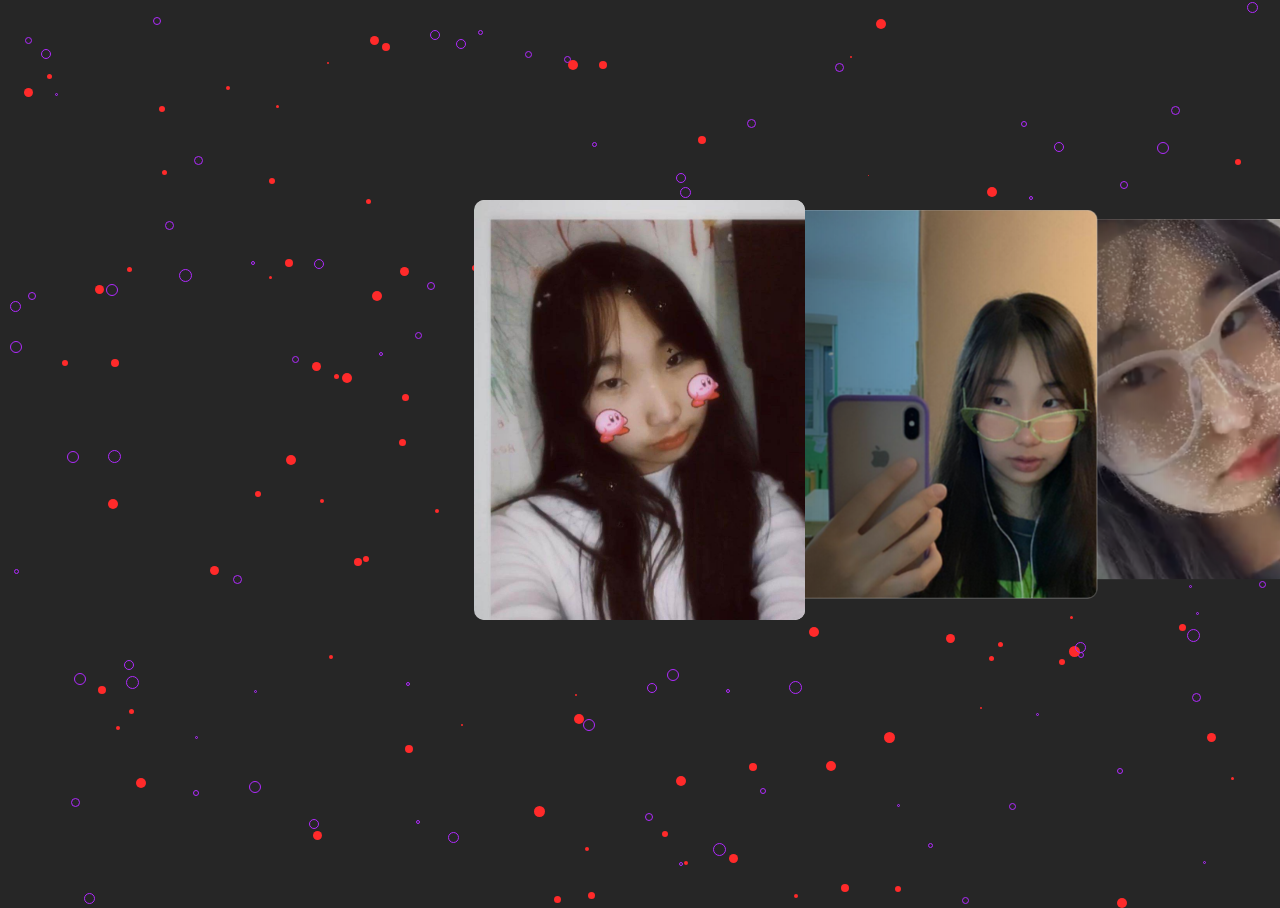
==== slide-video.html @ 9c29641c "end" ====
<!doctype html>
<html>

<head>
  <title>Happy Birthday</title>
  <link
	rel="icon"
	href="./assets/title-logo.png"
	type="image/png"
	sizes="50x50"/>
  <link>
  <meta name="viewport" content="width=device-width, initial-scale=1, minimum-scale=1, maximum-scale=1">


  <link rel="stylesheet" type="text/css" href="swiper.min.css">


  <link rel="stylesheet" type="text/css" href="slide-video.css">


  <section>
    <div class="swiper-container">
      <div class="swiper-wrapper">

        <div class="swiper-slide">
          <div class="imgbox">

            <img src="./assets/img3.jpg" alt="">

          </div>
        </div>
        <div class="swiper-slide">
          <div class="imgbox">

            <img src="./assets/img4.jpg" alt="">

          </div>
        </div>

        
        <div class="swiper-slide">
          <div class="videobox">

            <video autoplay="" muted="" loop="" id="" class="video" controls="">

              <source src="./assets/vid8.mp4" type="video/mp4">

            </video>

          </div>
        </div>

        <div class="swiper-slide">
          <div class="imgbox">

            <img src="./assets/img5.jpg" alt="">

          </div>
        </div>

        <div class="swiper-slide">
          <div class="imgbox">

            <img src="./assets/img6.jpg" alt="">

          </div>
        </div>


        <div class="swiper-slide">
          <div class="videobox">

            <video autoplay="" muted="" loop="" id="" class="video" controls="">

              <source src="./assets/vid4.mp4" type="video/mp4">

            </video>

          </div>
        </div>

        <div class="swiper-slide">
          <div class="imgbox">

            <img src="./assets/img7.jpg" alt="">

          </div>
        </div>


        <div class="swiper-slide">
          <div class="imgbox">

            <img src="./assets/img8.jpg" alt="">

          </div>
        </div>

        <div class="swiper-slide">
          <div class="imgbox">

            <img src="./assets/img9.jpg" alt="">

          </div>
        </div>

        <div class="swiper-slide">
          <div class="imgbox">

            <img src="./assets/img10.jpg" alt="">

          </div>
        </div>

        <div class="swiper-slide">
          <div class="imgbox">

            <img src="./assets/img11.jpg" alt="">

          </div>
        </div>

        <div class="swiper-slide">
          <div class="imgbox">

            <img src="./assets/img12.jpg" alt="">

          </div>
        </div>

        <div class="swiper-slide">
          <div class="videobox">

            <video autoplay="" muted="" loop="" id="" class="video" controls="">

              <source src="./assets/vid5.mp4" type="video/mp4">

            </video>

          </div>
        </div>

        <div class="swiper-slide">
          <div class="imgbox">

            <img src="./assets/img13.jpg" alt="">

          </div>
        </div>

        <div class="swiper-slide">
          <div class="imgbox">

            <img src="./assets/img14.jpg" alt="">

          </div>
        </div>

        <div class="swiper-slide">
          <div class="imgbox">

            <img src="./assets/img25.jpg" alt="">

          </div>
        </div>

        
        <div class="swiper-slide">
          <div class="videobox">

            <video autoplay="" muted="" loop="" id="" class="video" controls="">

              <source src="./assets/vid9.mp4" type="video/mp4">

            </video>

          </div>
        </div>

        <div class="swiper-slide">
          <div class="imgbox">

            <img src="./assets/img16.jpg" alt="">

          </div>
        </div>

        <div class="swiper-slide">
          <div class="imgbox">

            <img src="./assets/img17.jpg" alt="">

          </div>
        </div>

        <div class="swiper-slide">
          <div class="videobox">

            <video autoplay="" muted="" loop="" id="" class="video" controls="">

              <source src="./assets/vid6.mp4" type="video/mp4">

            </video>

          </div>
        </div>

        <div class="swiper-slide">
          <div class="imgbox">

            <img src="./assets/img18.jpg" alt="">

          </div>
        </div>

        <div class="swiper-slide">
          <div class="imgbox">

            <img src="./assets/img19.jpg" alt="">

          </div>
        </div>

        <div class="swiper-slide">
          <div class="imgbox">

            <img src="./assets/img20.jpg" alt="">

          </div>
        </div>

        <div class="swiper-slide">
          <div class="videobox">

            <video autoplay="" muted="" loop="" id="" class="video" controls="">

              <source src="./assets/vid7.mp4" type="video/mp4">

            </video>

          </div>
        </div>

        <div class="swiper-slide">
          <div class="imgbox">

            <img src="./assets/img21.jpg" alt="">

          </div>
        </div>

        <div class="swiper-slide">
          <div class="imgbox">

            <img src="./assets/img22.jpg" alt="">

          </div>
        </div>
        
        <div class="swiper-slide">
          <div class="imgbox">

            <img src="./assets/img23.jpg" alt="">

          </div>
        </div>

        <div class="swiper-slide">
          <div class="imgbox">

            <img src="./assets/img24.jpg" alt="">

          </div>
        </div>


      </div>
    </div>
  </section>

  <script type="text/javascript" src="swiper.min.js"></script>

  <script>

    var swiper = new Swiper(".swiper-container", {
      effect: 'coverflow',
      grabCursor: true,
      centeredSlides: true,
      slidesPerView: 'auto',
      coverflowEffect: {
        rotate: 0,
        stretch: 0,
        depth: 100,
        modifier: 1,
        slideShadows: true,
      },
      pagination: {
        el: '.swiper-pagination',
      },
    });

    function bubbles() {
            var count = 200;
            var section = document.querySelector('section');
            var i = 0;
            while (i < count) {
                var bubble = document.createElement('i');
                var x = Math.floor(Math.random() * window.innerWidth);
                var y = Math.floor(Math.random() * window.innerHeight);

                var size = Math.random() * 10;
                bubble.style.left = x + 'px';
                bubble.style.top = y + 'px';
                bubble.style.width = 1 + size + 'px';
                bubble.style.height = 1 + size + 'px';

                bubble.style.animationDuration = 5+size+'s';
                bubble.style.animationDelay = - size+'s';

                section.appendChild(bubble);
                i++
            }
        }
        bubbles()

  </script>


</head>

<body>

























  <script type="text/javascript" src="swiper.min.js"></script>
  <!-- Initialize Swiper -->
  <script>
    var swiper = new Swiper('.swiper-container', {
      effect: 'coverflow',
      grabCursor: true,
      centeredSlides: true,
      slidesPerView: 'auto',
      coverflowEffect: {
        rotate: 0,
        stretch: 0,
        depth: 100,
        modifier: 1,
        slideShadows: true,
      },
      pagination: {
        el: '.swiper-pagination',
      },
    });
  </script>
  </div>





</body>





</html>
---- slide-video.css ----
body{
    margin: 0;
    padding: 0;
    color: #000;
    background: #262626;
 }


 .swiper-container{
    width: 100%;
    padding-top: 200px;
    padding-bottom: 50px;
 }

 .swiper-slide{
    box-sizing: border-box;
    padding: 20px;
    margin: 0;
    padding: 0;
    background-position: center;
    background-size: cover;
    width: 330px;
    height: 420px;
    background-color: #e9e9e9;
    border-radius: 10px;
 }

 .swiper-slide .videobox{
    height: 420px;
    overflow: hidden;
    margin-left: -1px;
    border-radius: 10px;
 }


 .swiper-slide .imgbox{
    /* width: 101%; */
    height: 420px;
    overflow: hidden;
    margin-left: -1px;
    border-radius: 10px;
 }

 .imgbox img{
    width: 420px;
    margin-left: -30px;
    cursor: pointer;
    object-fit: cover;
 }

 .video{
    width: 380px;
    height: cover;
    margin-left: -30px;
    cursor: pointer;
 }

 section i {
   position: absolute;
   background: #ff2a2a;
   border-radius: 100%;
   animation: animate linear infinite;
}

section i:nth-child(even) {
   background: transparent;
   border: 1px solid #b12aff;
}


@keyframes animate {
   0% {
       transform: translateY(0);
       opacity: 0;
   }

   10% {
       opacity: 1;
   }

   90% {
       opacity: 1;
   }

   100% {
       transform: translateY(-2000%);
       opacity: 0;
   }
}
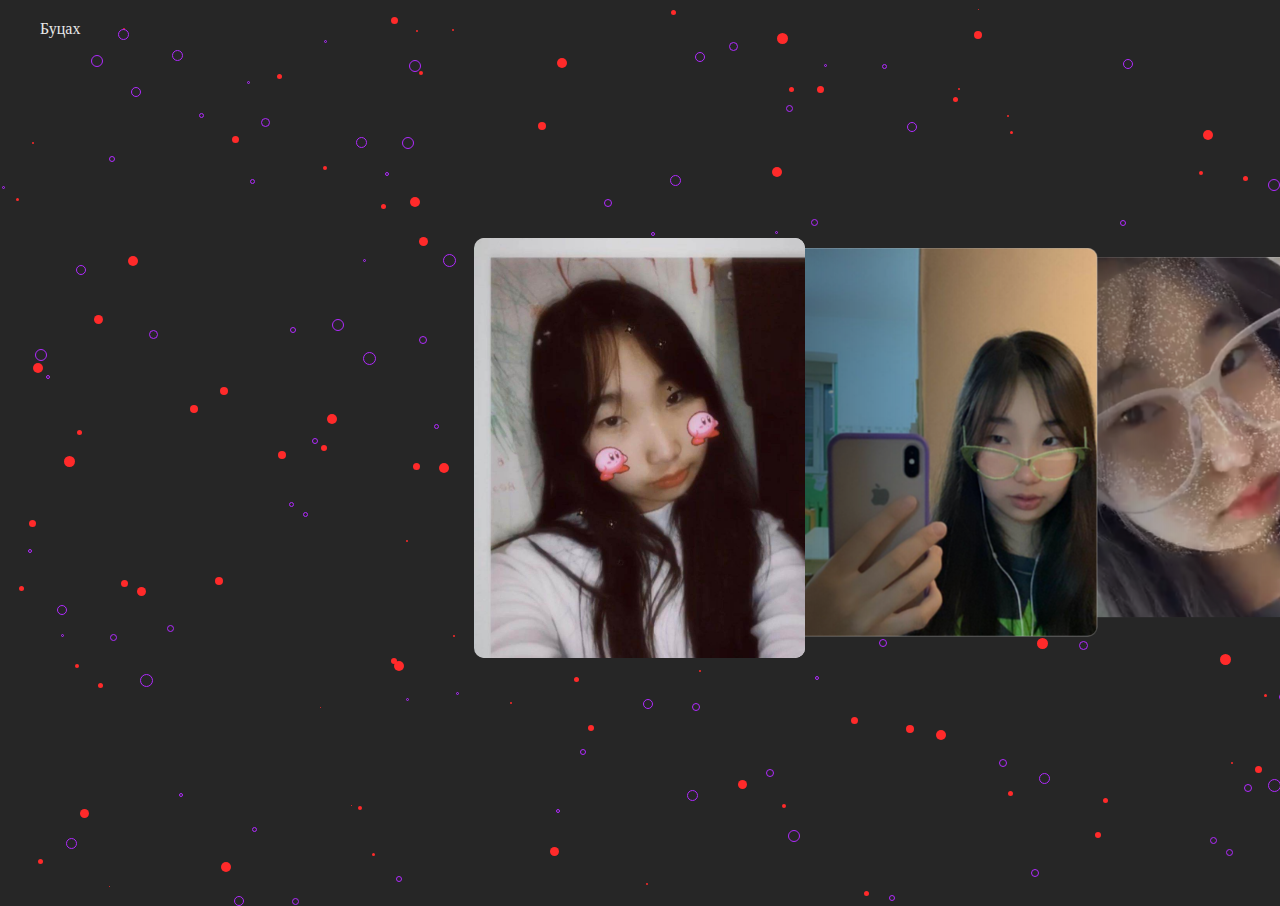
==== commit 7b27d61a: "end" ====
--- a/slide-video.html
+++ b/slide-video.html
@@ -3,11 +3,7 @@
 
 <head>
   <title>Happy Birthday</title>
-  <link
-	rel="icon"
-	href="./assets/title-logo.png"
-	type="image/png"
-	sizes="50x50"/>
+  <link rel="icon" href="./assets/title-logo.png" type="image/png" sizes="50x50" />
   <link>
   <meta name="viewport" content="width=device-width, initial-scale=1, minimum-scale=1, maximum-scale=1">
 
@@ -17,342 +13,325 @@
 
   <link rel="stylesheet" type="text/css" href="slide-video.css">
 
-
-  <section>
-    <div class="swiper-container">
-      <div class="swiper-wrapper">
-
-        <div class="swiper-slide">
-          <div class="imgbox">
-
-            <img src="./assets/img3.jpg" alt="">
-
-          </div>
-        </div>
-        <div class="swiper-slide">
-          <div class="imgbox">
-
-            <img src="./assets/img4.jpg" alt="">
-
-          </div>
-        </div>
-
-        
-        <div class="swiper-slide">
-          <div class="videobox">
-
-            <video autoplay="" muted="" loop="" id="" class="video" controls="">
-
-              <source src="./assets/vid8.mp4" type="video/mp4">
-
-            </video>
-
-          </div>
-        </div>
-
-        <div class="swiper-slide">
-          <div class="imgbox">
-
-            <img src="./assets/img5.jpg" alt="">
-
-          </div>
-        </div>
-
-        <div class="swiper-slide">
-          <div class="imgbox">
-
-            <img src="./assets/img6.jpg" alt="">
-
-          </div>
-        </div>
-
-
-        <div class="swiper-slide">
-          <div class="videobox">
-
-            <video autoplay="" muted="" loop="" id="" class="video" controls="">
-
-              <source src="./assets/vid4.mp4" type="video/mp4">
-
-            </video>
-
-          </div>
-        </div>
-
-        <div class="swiper-slide">
-          <div class="imgbox">
-
-            <img src="./assets/img7.jpg" alt="">
-
-          </div>
-        </div>
-
-
-        <div class="swiper-slide">
-          <div class="imgbox">
-
-            <img src="./assets/img8.jpg" alt="">
-
-          </div>
-        </div>
-
-        <div class="swiper-slide">
-          <div class="imgbox">
-
-            <img src="./assets/img9.jpg" alt="">
-
-          </div>
-        </div>
-
-        <div class="swiper-slide">
-          <div class="imgbox">
-
-            <img src="./assets/img10.jpg" alt="">
-
-          </div>
-        </div>
-
-        <div class="swiper-slide">
-          <div class="imgbox">
-
-            <img src="./assets/img11.jpg" alt="">
-
-          </div>
-        </div>
-
-        <div class="swiper-slide">
-          <div class="imgbox">
-
-            <img src="./assets/img12.jpg" alt="">
-
-          </div>
-        </div>
-
-        <div class="swiper-slide">
-          <div class="videobox">
-
-            <video autoplay="" muted="" loop="" id="" class="video" controls="">
-
-              <source src="./assets/vid5.mp4" type="video/mp4">
-
-            </video>
-
-          </div>
-        </div>
-
-        <div class="swiper-slide">
-          <div class="imgbox">
-
-            <img src="./assets/img13.jpg" alt="">
-
-          </div>
-        </div>
-
-        <div class="swiper-slide">
-          <div class="imgbox">
-
-            <img src="./assets/img14.jpg" alt="">
-
-          </div>
-        </div>
-
-        <div class="swiper-slide">
-          <div class="imgbox">
-
-            <img src="./assets/img25.jpg" alt="">
-
-          </div>
-        </div>
-
-        
-        <div class="swiper-slide">
-          <div class="videobox">
-
-            <video autoplay="" muted="" loop="" id="" class="video" controls="">
-
-              <source src="./assets/vid9.mp4" type="video/mp4">
-
-            </video>
-
-          </div>
-        </div>
-
-        <div class="swiper-slide">
-          <div class="imgbox">
-
-            <img src="./assets/img16.jpg" alt="">
-
-          </div>
-        </div>
-
-        <div class="swiper-slide">
-          <div class="imgbox">
-
-            <img src="./assets/img17.jpg" alt="">
-
-          </div>
-        </div>
-
-        <div class="swiper-slide">
-          <div class="videobox">
-
-            <video autoplay="" muted="" loop="" id="" class="video" controls="">
-
-              <source src="./assets/vid6.mp4" type="video/mp4">
-
-            </video>
-
-          </div>
-        </div>
-
-        <div class="swiper-slide">
-          <div class="imgbox">
-
-            <img src="./assets/img18.jpg" alt="">
-
-          </div>
-        </div>
-
-        <div class="swiper-slide">
-          <div class="imgbox">
-
-            <img src="./assets/img19.jpg" alt="">
-
-          </div>
-        </div>
-
-        <div class="swiper-slide">
-          <div class="imgbox">
-
-            <img src="./assets/img20.jpg" alt="">
-
-          </div>
-        </div>
-
-        <div class="swiper-slide">
-          <div class="videobox">
-
-            <video autoplay="" muted="" loop="" id="" class="video" controls="">
-
-              <source src="./assets/vid7.mp4" type="video/mp4">
-
-            </video>
-
-          </div>
-        </div>
-
-        <div class="swiper-slide">
-          <div class="imgbox">
-
-            <img src="./assets/img21.jpg" alt="">
-
-          </div>
-        </div>
-
-        <div class="swiper-slide">
-          <div class="imgbox">
-
-            <img src="./assets/img22.jpg" alt="">
-
-          </div>
-        </div>
-        
-        <div class="swiper-slide">
-          <div class="imgbox">
-
-            <img src="./assets/img23.jpg" alt="">
-
-          </div>
-        </div>
-
-        <div class="swiper-slide">
-          <div class="imgbox">
-
-            <img src="./assets/img24.jpg" alt="">
-
-          </div>
-        </div>
-
-
-      </div>
+</head>
+<body>
+
+ 
+
+
+<div class="back-btn">
+  <a href="./index.html">
+    Буцах
+  </a>
+</div>
+
+<section>
+
+  <div class="swiper-container">
+    <div class="swiper-wrapper">
+
+      <div class="swiper-slide">
+        <div class="imgbox">
+
+          <img src="./assets/img3.jpg" alt="">
+
+        </div>
+      </div>
+      <div class="swiper-slide">
+        <div class="imgbox">
+
+          <img src="./assets/img4.jpg" alt="">
+
+        </div>
+      </div>
+
+
+      <div class="swiper-slide">
+        <div class="videobox">
+
+          <video autoplay="" muted="" loop="" id="" class="video" controls="">
+
+            <source src="./assets/vid8.mp4" type="video/mp4">
+
+          </video>
+
+        </div>
+      </div>
+
+      <div class="swiper-slide">
+        <div class="imgbox">
+
+          <img src="./assets/img5.jpg" alt="">
+
+        </div>
+      </div>
+
+      <div class="swiper-slide">
+        <div class="imgbox">
+
+          <img src="./assets/img6.jpg" alt="">
+
+        </div>
+      </div>
+
+
+      <div class="swiper-slide">
+        <div class="videobox">
+
+          <video autoplay="" muted="" loop="" id="" class="video" controls="">
+
+            <source src="./assets/vid4.mp4" type="video/mp4">
+
+          </video>
+
+        </div>
+      </div>
+
+      <div class="swiper-slide">
+        <div class="imgbox">
+
+          <img src="./assets/img7.jpg" alt="">
+
+        </div>
+      </div>
+
+
+      <div class="swiper-slide">
+        <div class="imgbox">
+
+          <img src="./assets/img8.jpg" alt="">
+
+        </div>
+      </div>
+
+      <div class="swiper-slide">
+        <div class="imgbox">
+
+          <img src="./assets/img9.jpg" alt="">
+
+        </div>
+      </div>
+
+      <div class="swiper-slide">
+        <div class="imgbox">
+
+          <img src="./assets/img10.jpg" alt="">
+
+        </div>
+      </div>
+
+      <div class="swiper-slide">
+        <div class="imgbox">
+
+          <img src="./assets/img11.jpg" alt="">
+
+        </div>
+      </div>
+
+      <div class="swiper-slide">
+        <div class="imgbox">
+
+          <img src="./assets/img12.jpg" alt="">
+
+        </div>
+      </div>
+
+      <div class="swiper-slide">
+        <div class="videobox">
+
+          <video autoplay="" muted="" loop="" id="" class="video" controls="">
+
+            <source src="./assets/vid5.mp4" type="video/mp4">
+
+          </video>
+
+        </div>
+      </div>
+
+      <div class="swiper-slide">
+        <div class="imgbox">
+
+          <img src="./assets/img13.jpg" alt="">
+
+        </div>
+      </div>
+
+      <div class="swiper-slide">
+        <div class="imgbox">
+
+          <img src="./assets/img14.jpg" alt="">
+
+        </div>
+      </div>
+
+      <div class="swiper-slide">
+        <div class="imgbox">
+
+          <img src="./assets/img25.jpg" alt="">
+
+        </div>
+      </div>
+
+
+      <div class="swiper-slide">
+        <div class="videobox">
+
+          <video autoplay="" muted="" loop="" id="" class="video" controls="">
+
+            <source src="./assets/vid9.mp4" type="video/mp4">
+
+          </video>
+
+        </div>
+      </div>
+
+      <div class="swiper-slide">
+        <div class="imgbox">
+
+          <img src="./assets/img16.jpg" alt="">
+
+        </div>
+      </div>
+
+      <div class="swiper-slide">
+        <div class="imgbox">
+
+          <img src="./assets/img17.jpg" alt="">
+
+        </div>
+      </div>
+
+      <div class="swiper-slide">
+        <div class="videobox">
+
+          <video autoplay="" muted="" loop="" id="" class="video" controls="">
+
+            <source src="./assets/vid6.mp4" type="video/mp4">
+
+          </video>
+
+        </div>
+      </div>
+
+      <div class="swiper-slide">
+        <div class="imgbox">
+
+          <img src="./assets/img18.jpg" alt="">
+
+        </div>
+      </div>
+
+      <div class="swiper-slide">
+        <div class="imgbox">
+
+          <img src="./assets/img19.jpg" alt="">
+
+        </div>
+      </div>
+
+      <div class="swiper-slide">
+        <div class="imgbox">
+
+          <img src="./assets/img20.jpg" alt="">
+
+        </div>
+      </div>
+
+      <div class="swiper-slide">
+        <div class="videobox">
+
+          <video autoplay="" muted="" loop="" id="" class="video" controls="">
+
+            <source src="./assets/vid7.mp4" type="video/mp4">
+
+          </video>
+
+        </div>
+      </div>
+
+      <div class="swiper-slide">
+        <div class="imgbox">
+
+          <img src="./assets/img21.jpg" alt="">
+
+        </div>
+      </div>
+
+      <div class="swiper-slide">
+        <div class="imgbox">
+
+          <img src="./assets/img22.jpg" alt="">
+
+        </div>
+      </div>
+
+      <div class="swiper-slide">
+        <div class="imgbox">
+
+          <img src="./assets/img23.jpg" alt="">
+
+        </div>
+      </div>
+
+      <div class="swiper-slide">
+        <div class="imgbox">
+
+          <img src="./assets/img24.jpg" alt="">
+
+        </div>
+      </div>
+
+
     </div>
-  </section>
-
-  <script type="text/javascript" src="swiper.min.js"></script>
-
-  <script>
-
-    var swiper = new Swiper(".swiper-container", {
-      effect: 'coverflow',
-      grabCursor: true,
-      centeredSlides: true,
-      slidesPerView: 'auto',
-      coverflowEffect: {
-        rotate: 0,
-        stretch: 0,
-        depth: 100,
-        modifier: 1,
-        slideShadows: true,
-      },
-      pagination: {
-        el: '.swiper-pagination',
-      },
-    });
-
-    function bubbles() {
-            var count = 200;
-            var section = document.querySelector('section');
-            var i = 0;
-            while (i < count) {
-                var bubble = document.createElement('i');
-                var x = Math.floor(Math.random() * window.innerWidth);
-                var y = Math.floor(Math.random() * window.innerHeight);
-
-                var size = Math.random() * 10;
-                bubble.style.left = x + 'px';
-                bubble.style.top = y + 'px';
-                bubble.style.width = 1 + size + 'px';
-                bubble.style.height = 1 + size + 'px';
-
-                bubble.style.animationDuration = 5+size+'s';
-                bubble.style.animationDelay = - size+'s';
-
-                section.appendChild(bubble);
-                i++
-            }
-        }
-        bubbles()
-
-  </script>
-
-
-</head>
-
-<body>
-
-
-
-
-
-
-
-
-
-
-
-
-
-
-
-
-
-
-
-
-
-
-
-
+  </div>
+</section>
+
+<script type="text/javascript" src="swiper.min.js"></script>
+
+<script>
+
+  var swiper = new Swiper(".swiper-container", {
+    effect: 'coverflow',
+    grabCursor: true,
+    centeredSlides: true,
+    slidesPerView: 'auto',
+    coverflowEffect: {
+      rotate: 0,
+      stretch: 0,
+      depth: 100,
+      modifier: 1,
+      slideShadows: true,
+    },
+    pagination: {
+      el: '.swiper-pagination',
+    },
+  });
+
+  function bubbles() {
+    var count = 200;
+    var section = document.querySelector('section');
+    var i = 0;
+    while (i < count) {
+      var bubble = document.createElement('i');
+      var x = Math.floor(Math.random() * window.innerWidth);
+      var y = Math.floor(Math.random() * window.innerHeight);
+
+      var size = Math.random() * 10;
+      bubble.style.left = x + 'px';
+      bubble.style.top = y + 'px';
+      bubble.style.width = 1 + size + 'px';
+      bubble.style.height = 1 + size + 'px';
+
+      bubble.style.animationDuration = 5 + size + 's';
+      bubble.style.animationDelay = - size + 's';
+
+      section.appendChild(bubble);
+      i++
+    }
+  }
+  bubbles()
+
+</script>
 
   <script type="text/javascript" src="swiper.min.js"></script>
   <!-- Initialize Swiper -->
--- a/slide-video.css
+++ b/slide-video.css
@@ -5,6 +5,17 @@
     background: #262626;
  }
 
+.back-btn {
+   margin-top: 20px;
+   margin-left: 20px;
+}
+
+.back-btn a{
+   text-decoration: none;
+   margin-top: 20px;
+   margin-left: 20px;
+   color: #e9e9e9;
+}
 
  .swiper-container{
     width: 100%;
